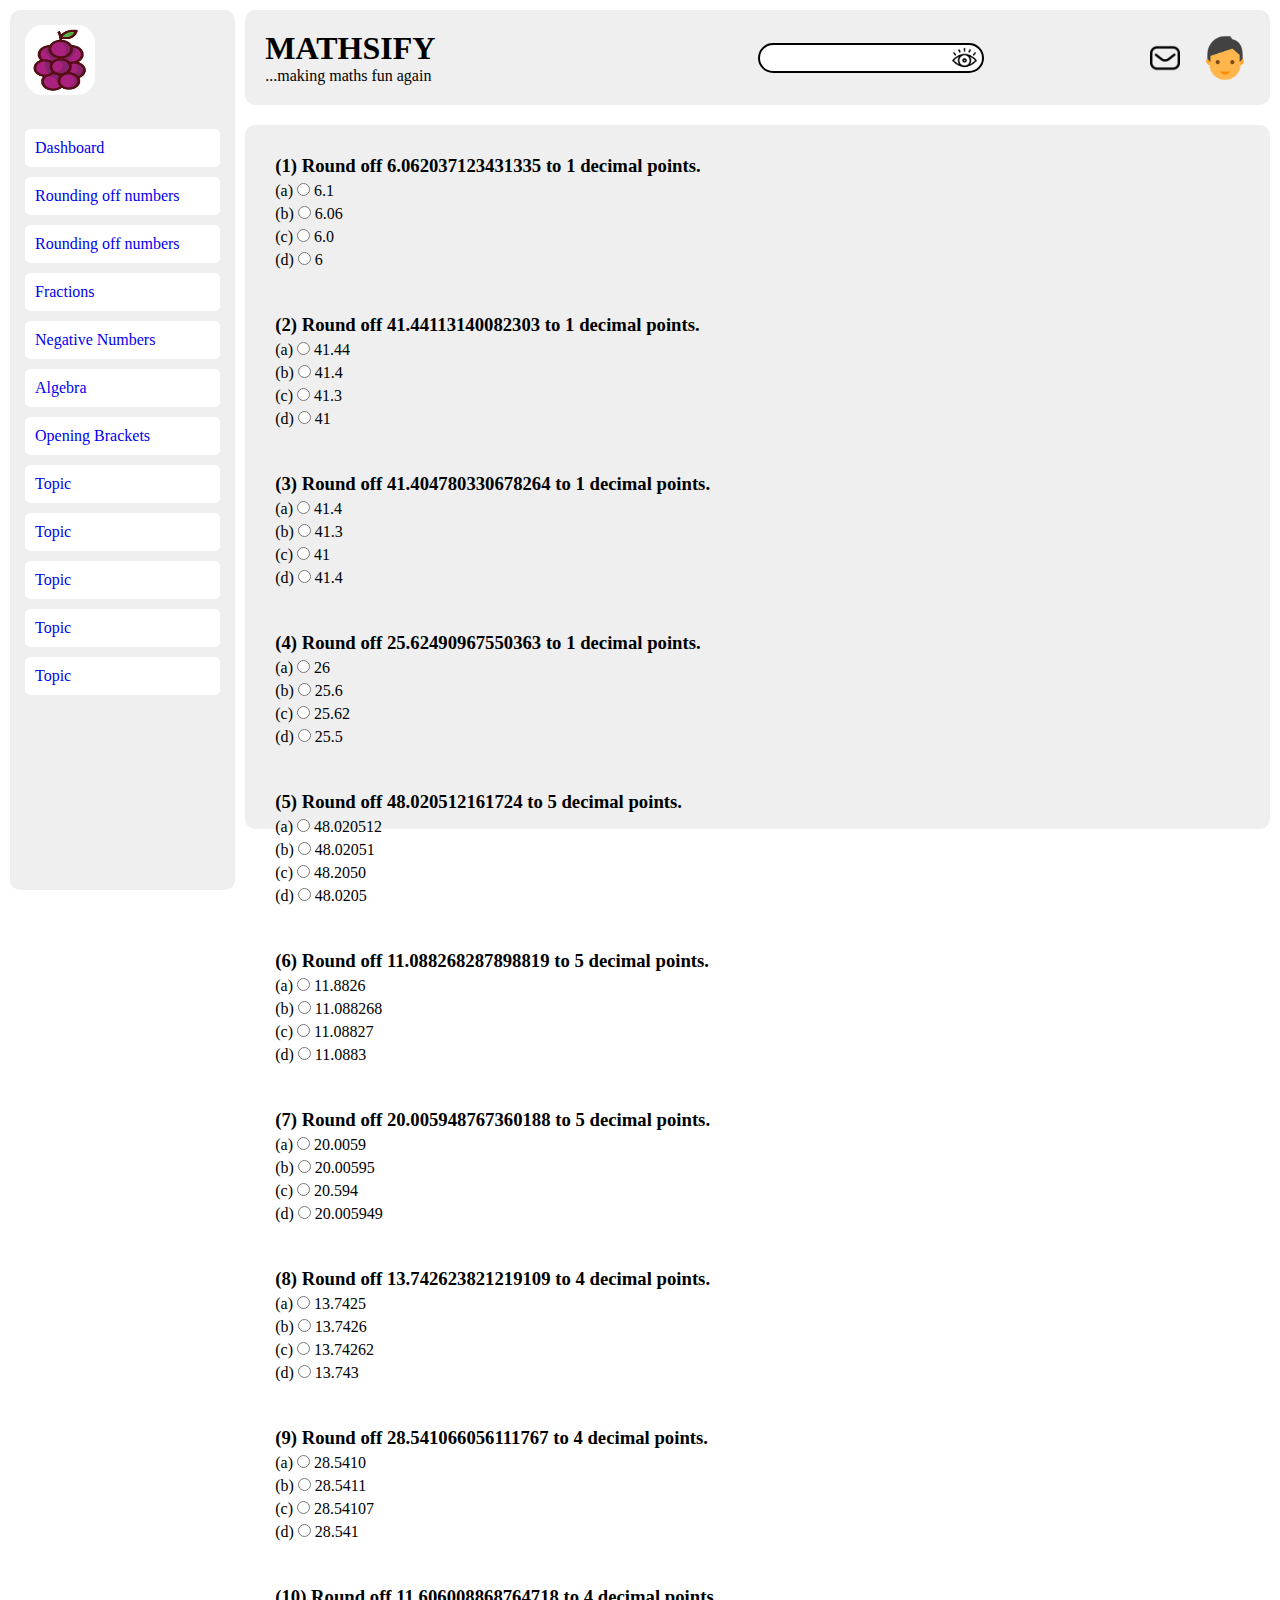
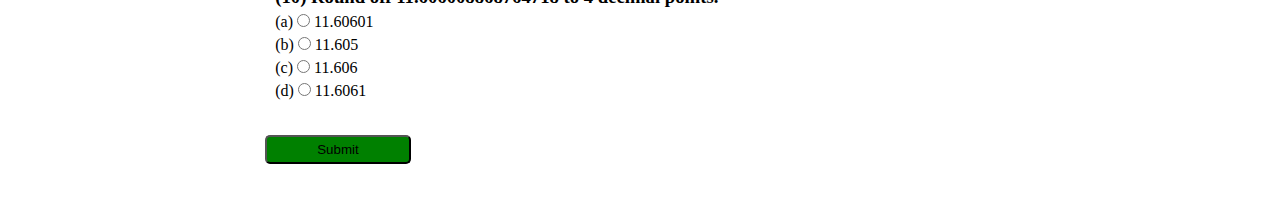
==== pack/approx.html @ c5c0fbb4 "updated new page" ====
<!DOCTYPE html>
<html lang="en">
<head>
    <meta charset="UTF-8">
    <meta http-equiv="X-UA-Compatible" content="IE=edge">
    <meta name="viewport" content="width=device-width, initial-scale=1.0">
    <title>Mathsify | Making Maths fun</title>
    <link rel="stylesheet" href="/style.css">
</head>
<body>
    <div class="container">
       
        <aside>
            <div class="logo">
                <img src="../images/logo.jpg" alt="">
            </div>
            <div class="menudiv">
                <ul>
                    <li><a href="/">Dashboard</a></li>
                    <li><a href="/pack/approx.html">Rounding off numbers</a></li>
                    <li><a href="#">Rounding off numbers</a></li>
                    <li><a href="#">Fractions</a></li>
                    <li><a href="#">Negative Numbers</a></li>
                    <li><a href="#">Algebra</a></li>
                    <li><a href="#">Opening Brackets</a></li>
                    <li><a href="#">Topic</a></li>
                    <li><a href="#">Topic</a></li>
                    <li><a href="#">Topic</a></li>
                    <li><a href="#">Topic</a></li>
                    <li><a href="#">Topic</a></li>
                </ul>
            </div>

        </aside>

        <main>
            <nav>
                <div class="title">
                    <h1>MATHSIFY </h1>
                    <p>...making maths fun again</p>
                </div>
                <div class="others">
                    <div class="searchbox">
                        <input type="text" name="sbox" id="sbox">
                        <img src="../images/eye.png" alt="eye">
                    </div>
                    <div class="notify">
                        <img src="../images/mail-inbox-app.png" alt="mbox" class="inbox">
                        <img src="../images/user-male(14).png" alt="avatar" class="avatar">
                        <img src="../images/hamburger (2).png" alt="avatar" class="hanburger">
                    </div>
                </div>
            </nav>

            <div class="examarea"> 
                <!-- Exam questions will be loaded here -->
                <!-- Submit button will also be placed here -->
            </div>

        </main>

    </div>
    

    <script src="../data.js"></script>
    <script src="approx.js"></script>
</body>
</html>
---- style.css ----
:root{
    --wyte: #fff;
    --offwyte: #efefef;
    --black: #000;
    --lytblack: #555555;
    --acent: rgb(240, 173, 49);
}

*{
    margin: 0;
    padding: 0;
    box-sizing: border-box;
}

body{
    font-size: 16px;
    height: 100vh;
}

.container{
    display: flex;
    padding: 10px;
    height: 100%;
    width: 100%;
}

main{
    height: 100%;
    width: 82%;
    margin-left: 10px;
}

main nav {
    display: flex;
    justify-content: space-between;
    align-items: center;
    padding: 20px;
    background-color: var(--offwyte);
    border-radius: 10px;
    /* height: 100px; */

}

main nav .title{
    display: flex;
    flex-direction: column;
    flex:1;
    
}

main nav .title h1{
    /* text-align: center; */
}

main nav .others{
    display: flex;
    justify-content: space-between;
    align-items: center;
    flex: 1;
}

main nav .others .searchbox{
    display: flex;
    border: 2px solid;
    padding: 0 5px;
    border-radius: 15px;
    background-color: var(--wyte);
    height: 30px;
}

main nav .others .searchbox input{
    outline: none;
    border: none;
    background-color: transparent;
    padding-left: 10px;
}

main nav .others .searchbox img{
    width: 25px;
    height: 25px;
}

main nav .others .notify{
    display: flex;
    align-items: center;
}

main nav .others .notify .inbox{
    width: 30px;
    height: 30px;
    margin-right: 20px;
}

main nav .others .notify .avatar{
    width: 50px;
    height: 50px;
}

main nav .others .notify .hanburger{
    width: 50px;
    height: 50px;
    border-radius: 15px;
    display: none;
}

main .examarea{
    background-color: var(--offwyte);
    margin-top: 20px;
    border-radius: 10px;
    height: 80%;
    padding: 20px;
}

.examarea .qbox{
    margin-bottom: 20px;
    padding: 10px;
    border-radius: 10px;
}

.examarea .qbox h3, .examarea .qbox p{
    margin-bottom: 5px;
}

.qbox img{
    border-radius: 25px;
}

.scorebtn{
    background-color: green;
    padding: 5px 50px;
    margin-bottom: 50px;
    border-radius: 5px;
}
/* ================================================= */

aside{
    height: 100%;
    width: 18%;
    background-color: coral;
    padding: 15px;
    background-color: var(--offwyte);
    border-radius: 10px;

}

aside .logo{
    margin-bottom: 30px;
}

aside .logo img{
    border-radius: 25%;
    width: 70px;
    height: 70px;

}

aside .menudiv ul li{
    list-style: none;
    margin: 10px 0;
    padding: 10px;
    background-color: var(--wyte);
    border-radius: 5px;
}

aside .menudiv ul li a{
    text-decoration: none;
    /* color: var(--black); */
}

.active{
    font-weight: 900;
    color: red;
}



/* ==================================================== */
/* Media Query */
@media screen and (max-width:567px) {
    body{
        background-color: aqua;
    }

    main nav .others .searchbox{
        display: none
    }

    main nav .others .notify .inbox {
        display: none
    }

    main nav .others .notify .avatar {
        display: none
    }

    main nav .others .notify .hanburger {
        display: block
    }

    main nav .others:hover .avatar {
        width: 50%;
        transform: translateX(100px);

    }

    main nav .others{
        justify-content:flex-end;
    }

    aside{
        width: 0;
        transform: translateX(-100px);
    }
}
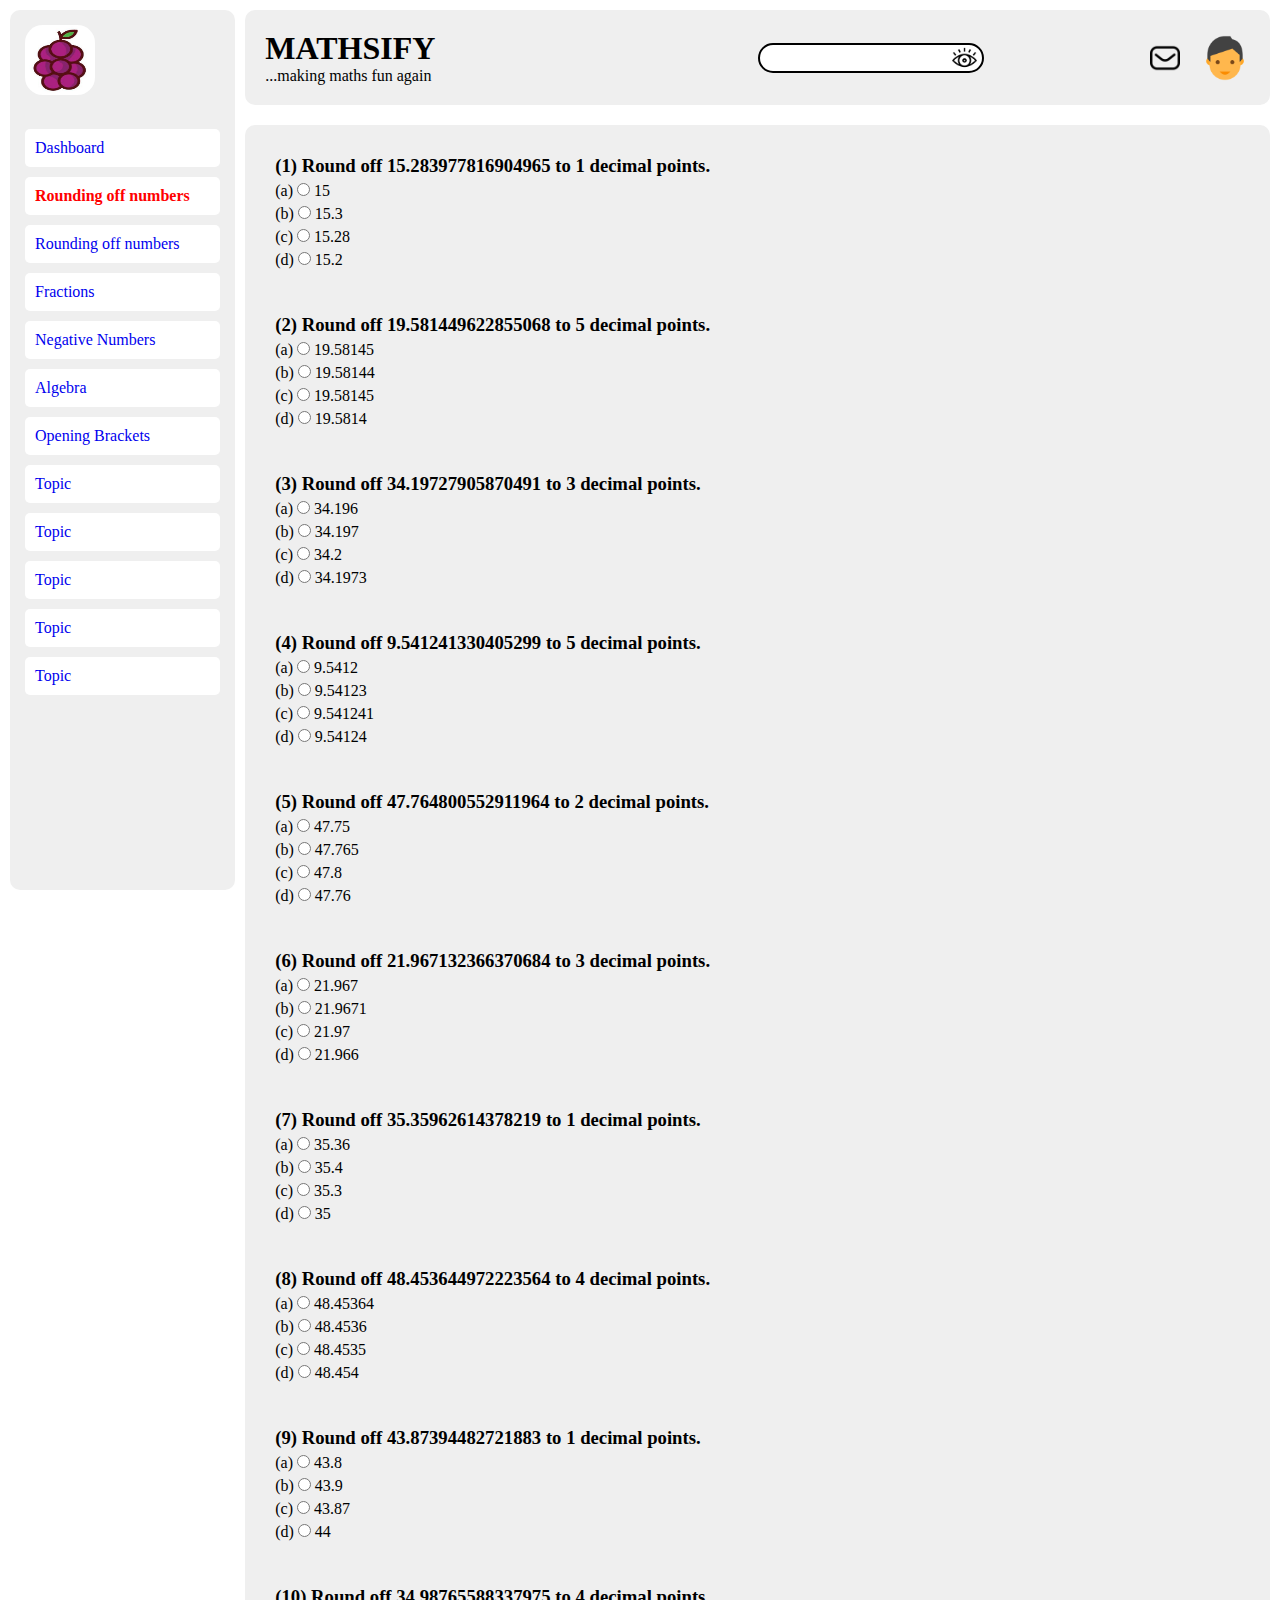
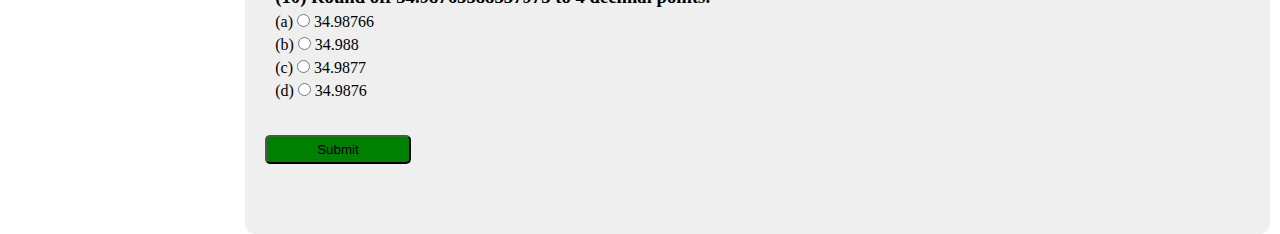
==== commit e73f921c: "moved exam to approx page" ====
--- a/pack/approx.html
+++ b/pack/approx.html
@@ -17,7 +17,7 @@
             <div class="menudiv">
                 <ul>
                     <li><a href="/">Dashboard</a></li>
-                    <li><a href="/pack/approx.html">Rounding off numbers</a></li>
+                    <li><a href="/pack/approx.html" class="active">Rounding off numbers</a></li>
                     <li><a href="#">Rounding off numbers</a></li>
                     <li><a href="#">Fractions</a></li>
                     <li><a href="#">Negative Numbers</a></li>
--- a/style.css
+++ b/style.css
@@ -107,7 +107,7 @@
     background-color: var(--offwyte);
     margin-top: 20px;
     border-radius: 10px;
-    height: 80%;
+    height: auto;
     padding: 20px;
 }
 
@@ -134,13 +134,12 @@
 /* ================================================= */
 
 aside{
-    height: 100%;
+    height: auto;
     width: 18%;
     background-color: coral;
     padding: 15px;
     background-color: var(--offwyte);
     border-radius: 10px;
-
 }
 
 aside .logo{
@@ -182,25 +181,27 @@
     }
 
     main nav .others .searchbox{
-        display: none
+        display: none;
     }
 
     main nav .others .notify .inbox {
-        display: none
+        display: none;
     }
 
     main nav .others .notify .avatar {
-        display: none
+        display: none;
     }
 
     main nav .others .notify .hanburger {
-        display: block
-    }
-
-    main nav .others:hover .avatar {
-        width: 50%;
-        transform: translateX(100px);
-
+        display: block;
+    }
+
+    main nav .others .notify:hover aside {
+        display:block;
+        width: 100%;
+        height: 100%;
+        z-index: 100;
+        background-color: aqua;
     }
 
     main nav .others{
@@ -208,7 +209,12 @@
     }
 
     aside{
-        width: 0;
-        transform: translateX(-100px);
+       display: none;
+    }
+
+    main{
+        /* height: 100%; */
+        width: 95%;
+        /* margin-left: 10px; */
     }
 }